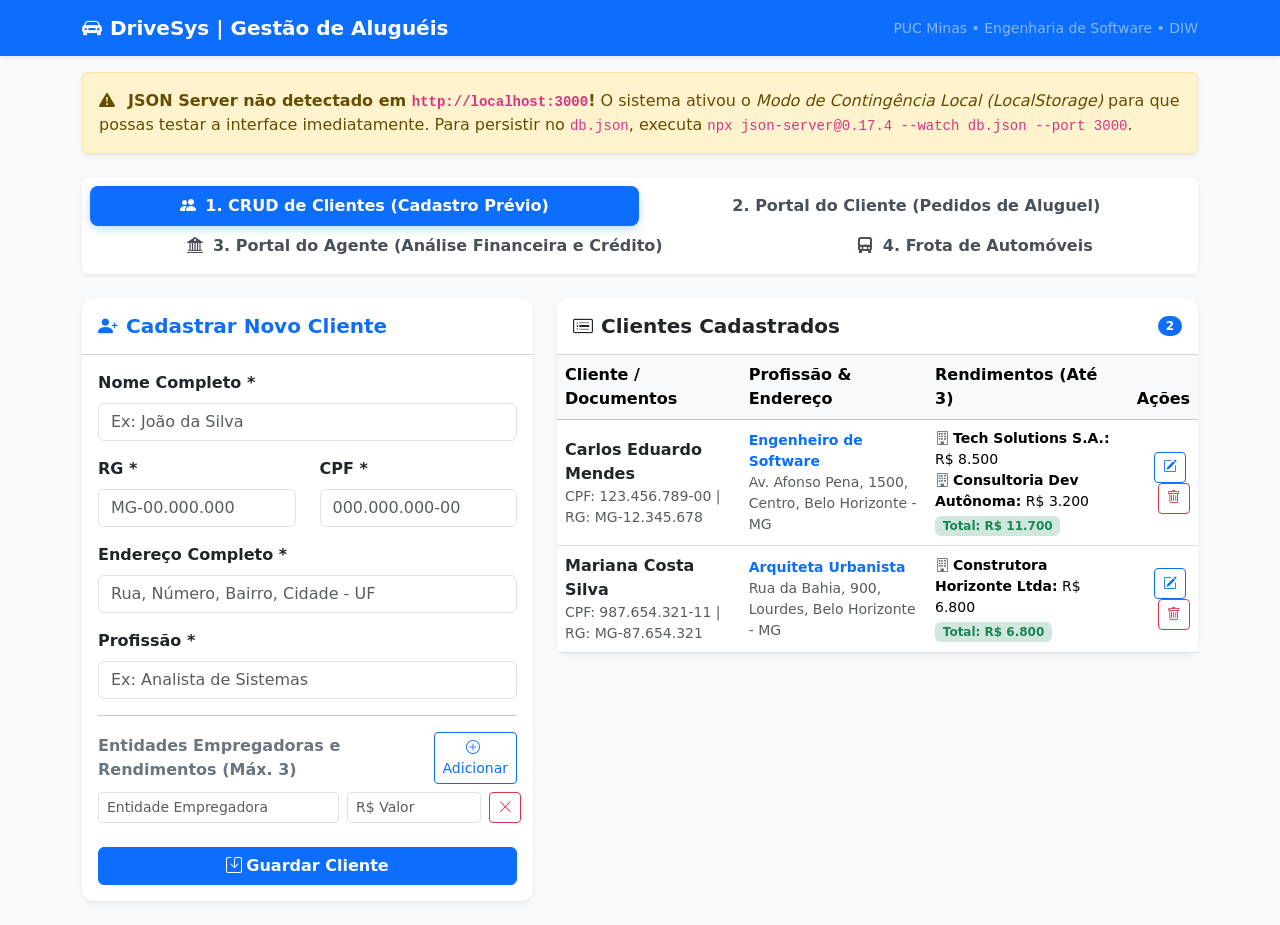
==== index.html @ fdb9c5db "Add files via upload" ====
<!DOCTYPE html>
<html lang="pt-BR">
<head>
  <meta charset="UTF-8">
  <meta name="viewport" content="width=device-width, initial-scale=1.0">
  <title>DriveSys - Sistema de Aluguel de Carros (DIW - LAB02)</title>

  <link href="https://cdn.jsdelivr.net/npm/bootstrap@5.3.3/dist/css/bootstrap.min.css" rel="stylesheet">

  <link href="https://cdn.jsdelivr.net/npm/bootstrap-icons@1.11.3/font/bootstrap-icons.min.css" rel="stylesheet">

  <link rel="stylesheet" href="style.css">
</head>
<body class="bg-light">


  <nav class="navbar navbar-expand-lg navbar-dark bg-primary shadow-sm">
    <div class="container">
      <a class="navbar-brand fw-bold" href="#">
        <i class="bi bi-car-front-fill me-2"></i>DriveSys | Gestão de Aluguéis
      </a>
      <span class="navbar-text text-white-50 small">
        PUC Minas • Engenharia de Software • DIW
      </span>
    </div>
  </nav>


  <div class="container mt-3">
    <div id="apiAlert" class="alert alert-warning d-none shadow-sm" role="alert">
      <i class="bi bi-exclamation-triangle-fill me-2"></i>
      <strong>JSON Server não detectado em <code>http://localhost:3000</code>!</strong>
      O sistema ativou o <em>Modo de Contingência Local (LocalStorage)</em> para que possas testar a interface imediatamente. Para persistir no <code>db.json</code>, executa <code>npx json-server@0.17.4 --watch db.json --port 3000</code>.
    </div>
  </div>


  <main class="container my-4">

    <ul class="nav nav-pills nav-fill bg-white p-2 rounded shadow-sm mb-4" id="mainTabs" role="tablist">
      <li class="nav-item" role="presentation">
        <button class="nav-link active fw-semibold" id="clientes-tab" data-bs-toggle="pill" data-bs-target="#tab-clientes" type="button" role="tab">
          <i class="bi bi-people-fill me-1"></i> 1. CRUD de Clientes (Cadastro Prévio)
        </button>
      </li>
      <li class="nav-item" role="presentation">
        <button class="nav-link fw-semibold" id="pedidos-tab" data-bs-toggle="pill" data-bs-target="#tab-pedidos" type="button" role="tab">
          <i class="bi bi-file-earmark-Plus-fill me-1"></i> 2. Portal do Cliente (Pedidos de Aluguel)
        </button>
      </li>
      <li class="nav-item" role="presentation">
        <button class="nav-link fw-semibold" id="agentes-tab" data-bs-toggle="pill" data-bs-target="#tab-agentes" type="button" role="tab">
          <i class="bi bi-bank2 me-1"></i> 3. Portal do Agente (Análise Financeira e Crédito)
        </button>
      </li>
      <li class="nav-item" role="presentation">
        <button class="nav-link fw-semibold" id="frota-tab" data-bs-toggle="pill" data-bs-target="#tab-frota" type="button" role="tab">
          <i class="bi bi-truck-front-fill me-1"></i> 4. Frota de Automóveis
        </button>
      </li>
    </ul>

    <div class="tab-content" id="mainTabsContent">

      <div class="tab-pane fade show active" id="tab-clientes" role="tabpanel">
        <div class="row g-4">

          <div class="col-lg-5">
            <div class="card border-0 shadow-sm">
              <div class="card-header bg-white py-3">
                <h5 class="card-title mb-0 fw-bold text-primary" id="formClienteTitulo">
                  <i class="bi bi-person-plus-fill me-2"></i>Cadastrar Novo Cliente
                </h5>
              </div>
              <div class="card-body">
                <form id="formCliente">
                  <input type="hidden" id="clienteId">

                  <div class="mb-3">
                    <label class="form-label fw-semibold">Nome Completo *</label>
                    <input type="text" id="clienteNome" class="form-control" placeholder="Ex: João da Silva" required>
                  </div>

                  <div class="row">
                    <div class="col-md-6 mb-3">
                      <label class="form-label fw-semibold">RG *</label>
                      <input type="text" id="clienteRg" class="form-control" placeholder="MG-00.000.000" required>
                    </div>
                    <div class="col-md-6 mb-3">
                      <label class="form-label fw-semibold">CPF *</label>
                      <input type="text" id="clienteCpf" class="form-control" placeholder="000.000.000-00" required>
                    </div>
                  </div>

                  <div class="mb-3">
                    <label class="form-label fw-semibold">Endereço Completo *</label>
                    <input type="text" id="clienteEndereco" class="form-control" placeholder="Rua, Número, Bairro, Cidade - UF" required>
                  </div>

                  <div class="mb-3">
                    <label class="form-label fw-semibold">Profissão *</label>
                    <input type="text" id="clienteProfissao" class="form-control" placeholder="Ex: Analista de Sistemas" required>
                  </div>

                  <hr>
                  <div class="d-flex justify-content-between align-items-center mb-2">
                    <label class="form-label fw-bold text-secondary mb-0">
                      Entidades Empregadoras e Rendimentos (Máx. 3)
                    </label>
                    <button type="button" class="btn btn-sm btn-outline-primary" id="btnAddRendimento">
                      <i class="bi bi-plus-circle me-1"></i>Adicionar
                    </button>
                  </div>
                  <div id="listaRendimentosInputs">

                  </div>

                  <div class="d-grid gap-2 mt-4">
                    <button type="submit" class="btn btn-primary fw-semibold">
                      <i class="bi bi-save me-1"></i>Guardar Cliente
                    </button>
                    <button type="button" class="btn btn-outline-secondary d-none" id="btnCancelarEdicaoCliente">
                      Cancelar Edição
                    </button>
                  </div>
                </form>
              </div>
            </div>
          </div>


          <div class="col-lg-7">
            <div class="card border-0 shadow-sm">
              <div class="card-header bg-white py-3 d-flex justify-content-between align-items-center">
                <h5 class="card-title mb-0 fw-bold text-dark">
                  <i class="bi bi-card-list me-2"></i>Clientes Cadastrados
                </h5>
                <span class="badge bg-primary rounded-pill" id="contadorClientes">0</span>
              </div>
              <div class="card-body p-0">
                <div class="table-responsive">
                  <table class="table table-hover align-middle mb-0">
                    <thead class="table-light">
                      <tr>
                        <th>Cliente / Documentos</th>
                        <th>Profissão & Endereço</th>
                        <th>Rendimentos (Até 3)</th>
                        <th class="text-end">Ações</th>
                      </tr>
                    </thead>
                    <tbody id="tabelaClientesBody">

                    </tbody>
                  </table>
                </div>
              </div>
            </div>
          </div>
        </div>
      </div>

      <div class="tab-pane fade" id="tab-pedidos" role="tabpanel">
        <div class="row g-4">

          <div class="col-lg-5">
            <div class="card border-0 shadow-sm">
              <div class="card-header bg-white py-3">
                <h5 class="card-title mb-0 fw-bold text-primary" id="formPedidoTitulo">
                  <i class="bi bi-calendar2-check-fill me-2"></i>Introduzir Pedido de Aluguel
                </h5>
              </div>
              <div class="card-body">
                <form id="formPedido">
                  <input type="hidden" id="pedidoId">

                  <div class="mb-3">
                    <label class="form-label fw-semibold">Cliente Contratante (Cadastro Prévio) *</label>
                    <select id="pedidoClienteId" class="form-select" required>
                      <option value="">Selecione um cliente cadastrado...</option>
                    </select>
                  </div>

                  <div class="mb-3">
                    <label class="form-label fw-semibold">Automóvel Desejado *</label>
                    <select id="pedidoAutomovelId" class="form-select" required>
                      <option value="">Selecione um veículo da frota...</option>
                    </select>
                  </div>

                  <div class="row">
                    <div class="col-md-6 mb-3">
                      <label class="form-label fw-semibold">Data de Início *</label>
                      <input type="date" id="pedidoDataInicio" class="form-control" required>
                    </div>
                    <div class="col-md-6 mb-3">
                      <label class="form-label fw-semibold">Duração (Dias) *</label>
                      <input type="number" id="pedidoDias" class="form-control" min="1" max="365" value="7" required>
                    </div>
                  </div>

                  <div class="mb-3">
                    <label class="form-label fw-semibold">Registo de Propriedade no Contrato *</label>
                    <select id="pedidoTipoPropriedade" class="form-select" required>
                      <option value="Empresa">Propriedade da Empresa Locadora (Aluguel Simples)</option>
                      <option value="Banco">Propriedade do Banco Agente (Leasing / Alienação)</option>
                      <option value="Cliente">Propriedade do Cliente (Aluguel com Opção de Compra)</option>
                    </select>
                  </div>

                  <div class="form-check form-switch mb-3">
                    <input class="form-check-input" type="checkbox" id="pedidoRequerCredito">
                    <label class="form-check-label fw-semibold" for="pedidoRequerCredito">
                      Associar a um Contrato de Crédito Bancário
                    </label>
                  </div>

                  <div id="blocoContratoCredito" class="p-3 bg-light rounded border mb-3 d-none">
                    <h6 class="fw-bold text-secondary mb-2">
                      <i class="bi bi-bank me-1"></i>Dados do Contrato de Crédito
                    </h6>
                    <div class="mb-2">
                      <label class="form-label small fw-semibold">Banco Agente Concessor *</label>
                      <select id="pedidoBancoId" class="form-select form-select-sm">
                      </select>
                    </div>
                    <div class="row">
                      <div class="col-6">
                        <label class="form-label small fw-semibold">Nº de Parcelas</label>
                        <select id="pedidoParcelas" class="form-select form-select-sm">
                          <option value="3">3x (1.49% a.m.)</option>
                          <option value="6">6x (1.49% a.m.)</option>
                          <option value="12">12x (1.69% a.m.)</option>
                          <option value="24">24x (1.89% a.m.)</option>
                        </select>
                      </div>
                      <div class="col-6">
                        <label class="form-label small fw-semibold">Valor Estimado</label>
                        <input type="text" id="pedidoValorEstimado" class="form-control form-control-sm" readonly>
                      </div>
                    </div>
                  </div>

                  <div class="d-grid gap-2 mt-3">
                    <button type="submit" class="btn btn-success fw-semibold">
                      <i class="bi bi-send-check-fill me-1"></i>Submeter Pedido de Aluguel
                    </button>
                    <button type="button" class="btn btn-outline-secondary d-none" id="btnCancelarEdicaoPedido">
                      Cancelar Modificação
                    </button>
                  </div>
                </form>
              </div>
            </div>
          </div>
          <div class="col-lg-7">
            <div class="card border-0 shadow-sm">
              <div class="card-header bg-white py-3 d-flex justify-content-between align-items-center">
                <h5 class="card-title mb-0 fw-bold text-dark">
                  <i class="bi bi-clock-history me-2"></i>Meus Pedidos de Aluguel e Status
                </h5>
                <span class="badge bg-success rounded-pill" id="contadorPedidos">0</span>
              </div>
              <div class="card-body" id="listaPedidosCliente">
              </div>
            </div>
          </div>
        </div>
      </div>
      <div class="tab-pane fade" id="tab-agentes" role="tabpanel">
        <div class="card border-0 shadow-sm">
          <div class="card-header bg-white py-3">
            <h5 class="card-title mb-0 fw-bold text-dark">
              <i class="bi bi-shield-check me-2 text-primary"></i>Painel de Avaliação Financeira de Agentes (Empresas e Bancos)
            </h5>
            <p class="text-muted small mb-0 mt-1">
              Os agentes avaliam os pedidos do ponto de vista financeiro (analisando os rendimentos do cliente) e emitem parecer positivo ou negativo.
            </p>
          </div>
          <div class="card-body">
            <div class="table-responsive">
              <table class="table table-bordered align-middle">
                <thead class="table-light">
                  <tr>
                    <th>#ID / Data</th>
                    <th>Contratante & Rendimentos</th>
                    <th>Automóvel & Propriedade</th>
                    <th>Valor & Contrato de Crédito</th>
                    <th>Status Atual & Parecer</th>
                    <th class="text-center">Ações do Agente</th>
                  </tr>
                </thead>
                <tbody id="tabelaAgentesBody">
                </tbody>
              </table>
            </div>
          </div>
        </div>
      </div>
      <div class="tab-pane fade" id="tab-frota" role="tabpanel">
        <div class="row g-4">
          <div class="col-lg-4">
            <div class="card border-0 shadow-sm">
              <div class="card-header bg-white py-3">
                <h5 class="card-title mb-0 fw-bold text-primary">
                  <i class="bi bi-plus-square-fill me-2"></i>Registar Automóvel
                </h5>
              </div>
              <div class="card-body">
                <form id="formAutomovel">
                  <div class="mb-2">
                    <label class="form-label small fw-semibold">Matrícula do Sistema *</label>
                    <input type="text" id="autoMatricula" class="form-control" placeholder="Ex: MAT-2026-005" required>
                  </div>
                  <div class="row">
                    <div class="col-6 mb-2">
                      <label class="form-label small fw-semibold">Marca *</label>
                      <input type="text" id="autoMarca" class="form-control" placeholder="Ex: Honda" required>
                    </div>
                    <div class="col-6 mb-2">
                      <label class="form-label small fw-semibold">Modelo *</label>
                      <input type="text" id="autoModelo" class="form-control" placeholder="Ex: HR-V" required>
                    </div>
                  </div>
                  <div class="row">
                    <div class="col-6 mb-2">
                      <label class="form-label small fw-semibold">Ano *</label>
                      <input type="number" id="autoAno" class="form-control" value="2025" required>
                    </div>
                    <div class="col-6 mb-2">
                      <label class="form-label small fw-semibold">Placa *</label>
                      <input type="text" id="autoPlaca" class="form-control" placeholder="ABC-1D23" required>
                    </div>
                  </div>
                  <div class="row">
                    <div class="col-6 mb-3">
                      <label class="form-label small fw-semibold">Propriedade Atual</label>
                      <select id="autoProprietario" class="form-select">
                        <option value="Empresa">Empresa</option>
                        <option value="Banco">Banco</option>
                        <option value="Cliente">Cliente</option>
                      </select>
                    </div>
                    <div class="col-6 mb-3">
                      <label class="form-label small fw-semibold">Diária (R$) *</label>
                      <input type="number" id="autoDiaria" class="form-control" value="180" required>
                    </div>
                  </div>
                  <button type="submit" class="btn btn-primary w-100 fw-semibold">
                    <i class="bi bi-check2-circle me-1"></i>Adicionar à Frota
                  </button>
                </form>
              </div>
            </div>
          </div>

          <div class="col-lg-8">
            <div class="row g-3" id="listaFrotaCards">
            </div>
          </div>
        </div>
      </div>

    </div>
  </main>

  <script src="https://cdn.jsdelivr.net/npm/bootstrap@5.3.3/dist/js/bootstrap.bundle.min.js"></script>
  <script src="app.js"></script>
</body>
</html>
---- style.css ----
body {
  font-family: 'Segoe UI', system-ui, -apple-system, sans-serif;
}

.nav-pills .nav-link {
  color: #495057;
  border-radius: 0.5rem;
  transition: all 0.2s ease-in-out;
}

.nav-pills .nav-link.active {
  background-color: #0d6efd;
  color: #fff;
  box-shadow: 0 3px 8px rgba(13, 110, 253, 0.25);
}

.card {
  border-radius: 0.75rem;
}

.card-header {
  border-top-left-radius: 0.75rem !important;
  border-top-right-radius: 0.75rem !important;
}

.pedido-card {
  border-left: 5px solid #0d6efd;
  transition: transform 0.15s ease;
}

.pedido-card:hover {
  transform: translateY(-2px);
}

.pedido-status-analise {
  border-left-color: #ffc107 !important;
}

.pedido-status-aprovado {
  border-left-color: #0dcaf0 !important;
}

.pedido-status-executado {
  border-left-color: #198754 !important;
}

.pedido-status-rejeitado,
.pedido-status-cancelado {
  border-left-color: #dc3545 !important;
}
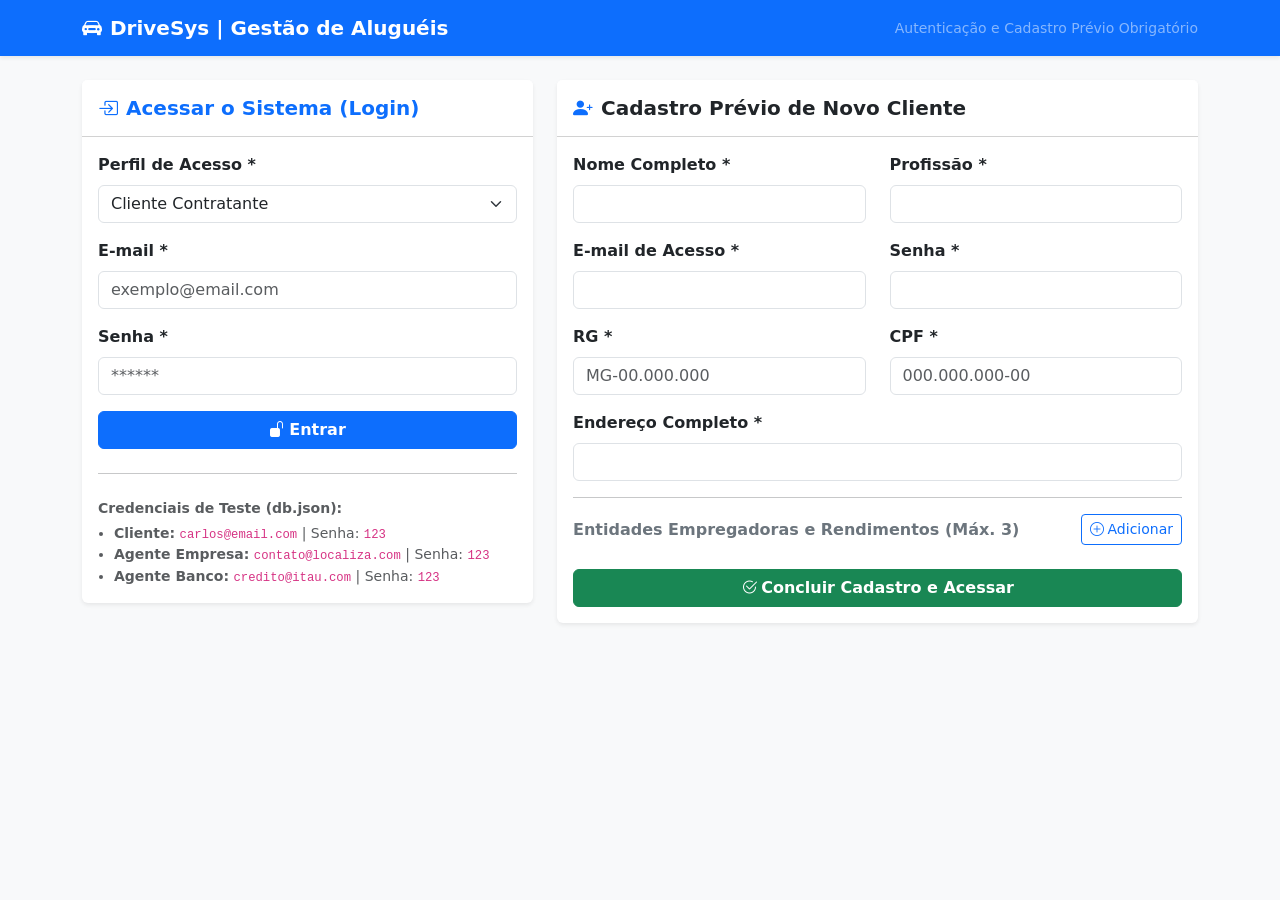
==== commit c6757c1a: "Refactor index.html for login and registration" ====
--- a/index.html
+++ b/index.html
@@ -3,367 +3,146 @@
 <head>
   <meta charset="UTF-8">
   <meta name="viewport" content="width=device-width, initial-scale=1.0">
-  <title>DriveSys - Sistema de Aluguel de Carros (DIW - LAB02)</title>
-
+  <title>DriveSys - Acesso e Cadastro Prévio</title>
   <link href="https://cdn.jsdelivr.net/npm/bootstrap@5.3.3/dist/css/bootstrap.min.css" rel="stylesheet">
-
   <link href="https://cdn.jsdelivr.net/npm/bootstrap-icons@1.11.3/font/bootstrap-icons.min.css" rel="stylesheet">
-
-  <link rel="stylesheet" href="style.css">
+  <link rel="stylesheet" href="css/style.css">
 </head>
 <body class="bg-light">
 
-
   <nav class="navbar navbar-expand-lg navbar-dark bg-primary shadow-sm">
     <div class="container">
-      <a class="navbar-brand fw-bold" href="#">
+      <a class="navbar-brand fw-bold" href="index.html">
         <i class="bi bi-car-front-fill me-2"></i>DriveSys | Gestão de Aluguéis
       </a>
       <span class="navbar-text text-white-50 small">
-        PUC Minas • Engenharia de Software • DIW
+        Autenticação e Cadastro Prévio Obrigatório
       </span>
     </div>
   </nav>
 
-
   <div class="container mt-3">
-    <div id="apiAlert" class="alert alert-warning d-none shadow-sm" role="alert">
-      <i class="bi bi-exclamation-triangle-fill me-2"></i>
-      <strong>JSON Server não detectado em <code>http://localhost:3000</code>!</strong>
-      O sistema ativou o <em>Modo de Contingência Local (LocalStorage)</em> para que possas testar a interface imediatamente. Para persistir no <code>db.json</code>, executa <code>npx json-server@0.17.4 --watch db.json --port 3000</code>.
+    <div id="apiErrorAlert" class="alert alert-danger d-none shadow-sm" role="alert">
+      <i class="bi bi-hdd-network-fill me-2"></i>
+      <strong>Falha de Conexão com o Servidor REST (<code>http://localhost:3000</code>)!</strong>
+      A persistência exige o JSON Server ativo. Execute no terminal: <code>npx json-server@0.17.4 --watch db.json --port 3000</code>.
     </div>
+    <div id="feedbackAlert" class="alert d-none shadow-sm" role="alert"></div>
   </div>
 
+  <main class="container my-4">
+    <div class="row g-4 align-items-start">
+      <div class="col-lg-5">
+        <div class="card border-0 shadow-sm">
+          <div class="card-header bg-white py-3">
+            <h5 class="card-title mb-0 fw-bold text-primary">
+              <i class="bi bi-box-arrow-in-right me-2"></i>Acessar o Sistema (Login)
+            </h5>
+          </div>
+          <div class="card-body">
+            <form id="formLogin">
+              <div class="mb-3">
+                <label class="form-label fw-semibold">Perfil de Acesso *</label>
+                <select id="loginPerfil" class="form-select" required>
+                  <option value="CLIENTE">Cliente Contratante</option>
+                  <option value="AGENTE">Agente (Empresa Locadora / Banco)</option>
+                </select>
+              </div>
+              <div class="mb-3">
+                <label class="form-label fw-semibold">E-mail *</label>
+                <input type="email" id="loginEmail" class="form-control" placeholder="exemplo@email.com" required>
+              </div>
+              <div class="mb-3">
+                <label class="form-label fw-semibold">Senha *</label>
+                <input type="password" id="loginSenha" class="form-control" placeholder="******" required>
+              </div>
+              <button type="submit" class="btn btn-primary w-100 fw-semibold">
+                <i class="bi bi-unlock-fill me-1"></i>Entrar
+              </button>
+            </form>
 
-  <main class="container my-4">
-
-    <ul class="nav nav-pills nav-fill bg-white p-2 rounded shadow-sm mb-4" id="mainTabs" role="tablist">
-      <li class="nav-item" role="presentation">
-        <button class="nav-link active fw-semibold" id="clientes-tab" data-bs-toggle="pill" data-bs-target="#tab-clientes" type="button" role="tab">
-          <i class="bi bi-people-fill me-1"></i> 1. CRUD de Clientes (Cadastro Prévio)
-        </button>
-      </li>
-      <li class="nav-item" role="presentation">
-        <button class="nav-link fw-semibold" id="pedidos-tab" data-bs-toggle="pill" data-bs-target="#tab-pedidos" type="button" role="tab">
-          <i class="bi bi-file-earmark-Plus-fill me-1"></i> 2. Portal do Cliente (Pedidos de Aluguel)
-        </button>
-      </li>
-      <li class="nav-item" role="presentation">
-        <button class="nav-link fw-semibold" id="agentes-tab" data-bs-toggle="pill" data-bs-target="#tab-agentes" type="button" role="tab">
-          <i class="bi bi-bank2 me-1"></i> 3. Portal do Agente (Análise Financeira e Crédito)
-        </button>
-      </li>
-      <li class="nav-item" role="presentation">
-        <button class="nav-link fw-semibold" id="frota-tab" data-bs-toggle="pill" data-bs-target="#tab-frota" type="button" role="tab">
-          <i class="bi bi-truck-front-fill me-1"></i> 4. Frota de Automóveis
-        </button>
-      </li>
-    </ul>
-
-    <div class="tab-content" id="mainTabsContent">
-
-      <div class="tab-pane fade show active" id="tab-clientes" role="tabpanel">
-        <div class="row g-4">
-
-          <div class="col-lg-5">
-            <div class="card border-0 shadow-sm">
-              <div class="card-header bg-white py-3">
-                <h5 class="card-title mb-0 fw-bold text-primary" id="formClienteTitulo">
-                  <i class="bi bi-person-plus-fill me-2"></i>Cadastrar Novo Cliente
-                </h5>
-              </div>
-              <div class="card-body">
-                <form id="formCliente">
-                  <input type="hidden" id="clienteId">
-
-                  <div class="mb-3">
-                    <label class="form-label fw-semibold">Nome Completo *</label>
-                    <input type="text" id="clienteNome" class="form-control" placeholder="Ex: João da Silva" required>
-                  </div>
-
-                  <div class="row">
-                    <div class="col-md-6 mb-3">
-                      <label class="form-label fw-semibold">RG *</label>
-                      <input type="text" id="clienteRg" class="form-control" placeholder="MG-00.000.000" required>
-                    </div>
-                    <div class="col-md-6 mb-3">
-                      <label class="form-label fw-semibold">CPF *</label>
-                      <input type="text" id="clienteCpf" class="form-control" placeholder="000.000.000-00" required>
-                    </div>
-                  </div>
-
-                  <div class="mb-3">
-                    <label class="form-label fw-semibold">Endereço Completo *</label>
-                    <input type="text" id="clienteEndereco" class="form-control" placeholder="Rua, Número, Bairro, Cidade - UF" required>
-                  </div>
-
-                  <div class="mb-3">
-                    <label class="form-label fw-semibold">Profissão *</label>
-                    <input type="text" id="clienteProfissao" class="form-control" placeholder="Ex: Analista de Sistemas" required>
-                  </div>
-
-                  <hr>
-                  <div class="d-flex justify-content-between align-items-center mb-2">
-                    <label class="form-label fw-bold text-secondary mb-0">
-                      Entidades Empregadoras e Rendimentos (Máx. 3)
-                    </label>
-                    <button type="button" class="btn btn-sm btn-outline-primary" id="btnAddRendimento">
-                      <i class="bi bi-plus-circle me-1"></i>Adicionar
-                    </button>
-                  </div>
-                  <div id="listaRendimentosInputs">
-
-                  </div>
-
-                  <div class="d-grid gap-2 mt-4">
-                    <button type="submit" class="btn btn-primary fw-semibold">
-                      <i class="bi bi-save me-1"></i>Guardar Cliente
-                    </button>
-                    <button type="button" class="btn btn-outline-secondary d-none" id="btnCancelarEdicaoCliente">
-                      Cancelar Edição
-                    </button>
-                  </div>
-                </form>
-              </div>
-            </div>
-          </div>
-
-
-          <div class="col-lg-7">
-            <div class="card border-0 shadow-sm">
-              <div class="card-header bg-white py-3 d-flex justify-content-between align-items-center">
-                <h5 class="card-title mb-0 fw-bold text-dark">
-                  <i class="bi bi-card-list me-2"></i>Clientes Cadastrados
-                </h5>
-                <span class="badge bg-primary rounded-pill" id="contadorClientes">0</span>
-              </div>
-              <div class="card-body p-0">
-                <div class="table-responsive">
-                  <table class="table table-hover align-middle mb-0">
-                    <thead class="table-light">
-                      <tr>
-                        <th>Cliente / Documentos</th>
-                        <th>Profissão & Endereço</th>
-                        <th>Rendimentos (Até 3)</th>
-                        <th class="text-end">Ações</th>
-                      </tr>
-                    </thead>
-                    <tbody id="tabelaClientesBody">
-
-                    </tbody>
-                  </table>
-                </div>
-              </div>
+            <hr class="my-4">
+            <div class="small text-muted">
+              <strong>Credenciais de Teste (db.json):</strong>
+              <ul class="mb-0 mt-1 ps-3">
+                <li><strong>Cliente:</strong> <code>carlos@email.com</code> | Senha: <code>123</code></li>
+                <li><strong>Agente Empresa:</strong> <code>contato@localiza.com</code> | Senha: <code>123</code></li>
+                <li><strong>Agente Banco:</strong> <code>credito@itau.com</code> | Senha: <code>123</code></li>
+              </ul>
             </div>
           </div>
         </div>
       </div>
 
-      <div class="tab-pane fade" id="tab-pedidos" role="tabpanel">
-        <div class="row g-4">
+      <div class="col-lg-7">
+        <div class="card border-0 shadow-sm">
+          <div class="card-header bg-white py-3">
+            <h5 class="card-title mb-0 fw-bold text-dark">
+              <i class="bi bi-person-plus-fill me-2 text-primary"></i>Cadastro Prévio de Novo Cliente
+            </h5>
+          </div>
+          <div class="card-body">
+            <form id="formCadastroCliente">
+              <div class="row">
+                <div class="col-md-6 mb-3">
+                  <label class="form-label fw-semibold">Nome Completo *</label>
+                  <input type="text" id="cadNome" class="form-control" required>
+                </div>
+                <div class="col-md-6 mb-3">
+                  <label class="form-label fw-semibold">Profissão *</label>
+                  <input type="text" id="cadProfissao" class="form-control" required>
+                </div>
+              </div>
 
-          <div class="col-lg-5">
-            <div class="card border-0 shadow-sm">
-              <div class="card-header bg-white py-3">
-                <h5 class="card-title mb-0 fw-bold text-primary" id="formPedidoTitulo">
-                  <i class="bi bi-calendar2-check-fill me-2"></i>Introduzir Pedido de Aluguel
-                </h5>
+              <div class="row">
+                <div class="col-md-6 mb-3">
+                  <label class="form-label fw-semibold">E-mail de Acesso *</label>
+                  <input type="email" id="cadEmail" class="form-control" required>
+                </div>
+                <div class="col-md-6 mb-3">
+                  <label class="form-label fw-semibold">Senha *</label>
+                  <input type="password" id="cadSenha" class="form-control" required>
+                </div>
               </div>
-              <div class="card-body">
-                <form id="formPedido">
-                  <input type="hidden" id="pedidoId">
 
-                  <div class="mb-3">
-                    <label class="form-label fw-semibold">Cliente Contratante (Cadastro Prévio) *</label>
-                    <select id="pedidoClienteId" class="form-select" required>
-                      <option value="">Selecione um cliente cadastrado...</option>
-                    </select>
-                  </div>
+              <div class="row">
+                <div class="col-md-6 mb-3">
+                  <label class="form-label fw-semibold">RG *</label>
+                  <input type="text" id="cadRg" class="form-control" placeholder="MG-00.000.000" required>
+                </div>
+                <div class="col-md-6 mb-3">
+                  <label class="form-label fw-semibold">CPF *</label>
+                  <input type="text" id="cadCpf" class="form-control" placeholder="000.000.000-00" required>
+                </div>
+              </div>
 
-                  <div class="mb-3">
-                    <label class="form-label fw-semibold">Automóvel Desejado *</label>
-                    <select id="pedidoAutomovelId" class="form-select" required>
-                      <option value="">Selecione um veículo da frota...</option>
-                    </select>
-                  </div>
+              <div class="mb-3">
+                <label class="form-label fw-semibold">Endereço Completo *</label>
+                <input type="text" id="cadEndereco" class="form-control" required>
+              </div>
 
-                  <div class="row">
-                    <div class="col-md-6 mb-3">
-                      <label class="form-label fw-semibold">Data de Início *</label>
-                      <input type="date" id="pedidoDataInicio" class="form-control" required>
-                    </div>
-                    <div class="col-md-6 mb-3">
-                      <label class="form-label fw-semibold">Duração (Dias) *</label>
-                      <input type="number" id="pedidoDias" class="form-control" min="1" max="365" value="7" required>
-                    </div>
-                  </div>
+              <hr>
+              <div class="d-flex justify-content-between align-items-center mb-2">
+                <label class="form-label fw-bold text-secondary mb-0">
+                  Entidades Empregadoras e Rendimentos (Máx. 3)
+                </label>
+                <button type="button" class="btn btn-sm btn-outline-primary" id="btnAddRendimento">
+                  <i class="bi bi-plus-circle me-1"></i>Adicionar
+                </button>
+              </div>
+              <div id="listaRendimentosInputs"></div>
 
-                  <div class="mb-3">
-                    <label class="form-label fw-semibold">Registo de Propriedade no Contrato *</label>
-                    <select id="pedidoTipoPropriedade" class="form-select" required>
-                      <option value="Empresa">Propriedade da Empresa Locadora (Aluguel Simples)</option>
-                      <option value="Banco">Propriedade do Banco Agente (Leasing / Alienação)</option>
-                      <option value="Cliente">Propriedade do Cliente (Aluguel com Opção de Compra)</option>
-                    </select>
-                  </div>
-
-                  <div class="form-check form-switch mb-3">
-                    <input class="form-check-input" type="checkbox" id="pedidoRequerCredito">
-                    <label class="form-check-label fw-semibold" for="pedidoRequerCredito">
-                      Associar a um Contrato de Crédito Bancário
-                    </label>
-                  </div>
-
-                  <div id="blocoContratoCredito" class="p-3 bg-light rounded border mb-3 d-none">
-                    <h6 class="fw-bold text-secondary mb-2">
-                      <i class="bi bi-bank me-1"></i>Dados do Contrato de Crédito
-                    </h6>
-                    <div class="mb-2">
-                      <label class="form-label small fw-semibold">Banco Agente Concessor *</label>
-                      <select id="pedidoBancoId" class="form-select form-select-sm">
-                      </select>
-                    </div>
-                    <div class="row">
-                      <div class="col-6">
-                        <label class="form-label small fw-semibold">Nº de Parcelas</label>
-                        <select id="pedidoParcelas" class="form-select form-select-sm">
-                          <option value="3">3x (1.49% a.m.)</option>
-                          <option value="6">6x (1.49% a.m.)</option>
-                          <option value="12">12x (1.69% a.m.)</option>
-                          <option value="24">24x (1.89% a.m.)</option>
-                        </select>
-                      </div>
-                      <div class="col-6">
-                        <label class="form-label small fw-semibold">Valor Estimado</label>
-                        <input type="text" id="pedidoValorEstimado" class="form-control form-control-sm" readonly>
-                      </div>
-                    </div>
-                  </div>
-
-                  <div class="d-grid gap-2 mt-3">
-                    <button type="submit" class="btn btn-success fw-semibold">
-                      <i class="bi bi-send-check-fill me-1"></i>Submeter Pedido de Aluguel
-                    </button>
-                    <button type="button" class="btn btn-outline-secondary d-none" id="btnCancelarEdicaoPedido">
-                      Cancelar Modificação
-                    </button>
-                  </div>
-                </form>
-              </div>
-            </div>
-          </div>
-          <div class="col-lg-7">
-            <div class="card border-0 shadow-sm">
-              <div class="card-header bg-white py-3 d-flex justify-content-between align-items-center">
-                <h5 class="card-title mb-0 fw-bold text-dark">
-                  <i class="bi bi-clock-history me-2"></i>Meus Pedidos de Aluguel e Status
-                </h5>
-                <span class="badge bg-success rounded-pill" id="contadorPedidos">0</span>
-              </div>
-              <div class="card-body" id="listaPedidosCliente">
-              </div>
-            </div>
+              <button type="submit" class="btn btn-success w-100 fw-semibold mt-3">
+                <i class="bi bi-check2-circle me-1"></i>Concluir Cadastro e Acessar
+              </button>
+            </form>
           </div>
         </div>
       </div>
-      <div class="tab-pane fade" id="tab-agentes" role="tabpanel">
-        <div class="card border-0 shadow-sm">
-          <div class="card-header bg-white py-3">
-            <h5 class="card-title mb-0 fw-bold text-dark">
-              <i class="bi bi-shield-check me-2 text-primary"></i>Painel de Avaliação Financeira de Agentes (Empresas e Bancos)
-            </h5>
-            <p class="text-muted small mb-0 mt-1">
-              Os agentes avaliam os pedidos do ponto de vista financeiro (analisando os rendimentos do cliente) e emitem parecer positivo ou negativo.
-            </p>
-          </div>
-          <div class="card-body">
-            <div class="table-responsive">
-              <table class="table table-bordered align-middle">
-                <thead class="table-light">
-                  <tr>
-                    <th>#ID / Data</th>
-                    <th>Contratante & Rendimentos</th>
-                    <th>Automóvel & Propriedade</th>
-                    <th>Valor & Contrato de Crédito</th>
-                    <th>Status Atual & Parecer</th>
-                    <th class="text-center">Ações do Agente</th>
-                  </tr>
-                </thead>
-                <tbody id="tabelaAgentesBody">
-                </tbody>
-              </table>
-            </div>
-          </div>
-        </div>
-      </div>
-      <div class="tab-pane fade" id="tab-frota" role="tabpanel">
-        <div class="row g-4">
-          <div class="col-lg-4">
-            <div class="card border-0 shadow-sm">
-              <div class="card-header bg-white py-3">
-                <h5 class="card-title mb-0 fw-bold text-primary">
-                  <i class="bi bi-plus-square-fill me-2"></i>Registar Automóvel
-                </h5>
-              </div>
-              <div class="card-body">
-                <form id="formAutomovel">
-                  <div class="mb-2">
-                    <label class="form-label small fw-semibold">Matrícula do Sistema *</label>
-                    <input type="text" id="autoMatricula" class="form-control" placeholder="Ex: MAT-2026-005" required>
-                  </div>
-                  <div class="row">
-                    <div class="col-6 mb-2">
-                      <label class="form-label small fw-semibold">Marca *</label>
-                      <input type="text" id="autoMarca" class="form-control" placeholder="Ex: Honda" required>
-                    </div>
-                    <div class="col-6 mb-2">
-                      <label class="form-label small fw-semibold">Modelo *</label>
-                      <input type="text" id="autoModelo" class="form-control" placeholder="Ex: HR-V" required>
-                    </div>
-                  </div>
-                  <div class="row">
-                    <div class="col-6 mb-2">
-                      <label class="form-label small fw-semibold">Ano *</label>
-                      <input type="number" id="autoAno" class="form-control" value="2025" required>
-                    </div>
-                    <div class="col-6 mb-2">
-                      <label class="form-label small fw-semibold">Placa *</label>
-                      <input type="text" id="autoPlaca" class="form-control" placeholder="ABC-1D23" required>
-                    </div>
-                  </div>
-                  <div class="row">
-                    <div class="col-6 mb-3">
-                      <label class="form-label small fw-semibold">Propriedade Atual</label>
-                      <select id="autoProprietario" class="form-select">
-                        <option value="Empresa">Empresa</option>
-                        <option value="Banco">Banco</option>
-                        <option value="Cliente">Cliente</option>
-                      </select>
-                    </div>
-                    <div class="col-6 mb-3">
-                      <label class="form-label small fw-semibold">Diária (R$) *</label>
-                      <input type="number" id="autoDiaria" class="form-control" value="180" required>
-                    </div>
-                  </div>
-                  <button type="submit" class="btn btn-primary w-100 fw-semibold">
-                    <i class="bi bi-check2-circle me-1"></i>Adicionar à Frota
-                  </button>
-                </form>
-              </div>
-            </div>
-          </div>
-
-          <div class="col-lg-8">
-            <div class="row g-3" id="listaFrotaCards">
-            </div>
-          </div>
-        </div>
-      </div>
-
     </div>
   </main>
 
   <script src="https://cdn.jsdelivr.net/npm/bootstrap@5.3.3/dist/js/bootstrap.bundle.min.js"></script>
-  <script src="app.js"></script>
+  <script type="module" src="js/controllers/loginController.js"></script>
 </body>
-</html>+</html>
